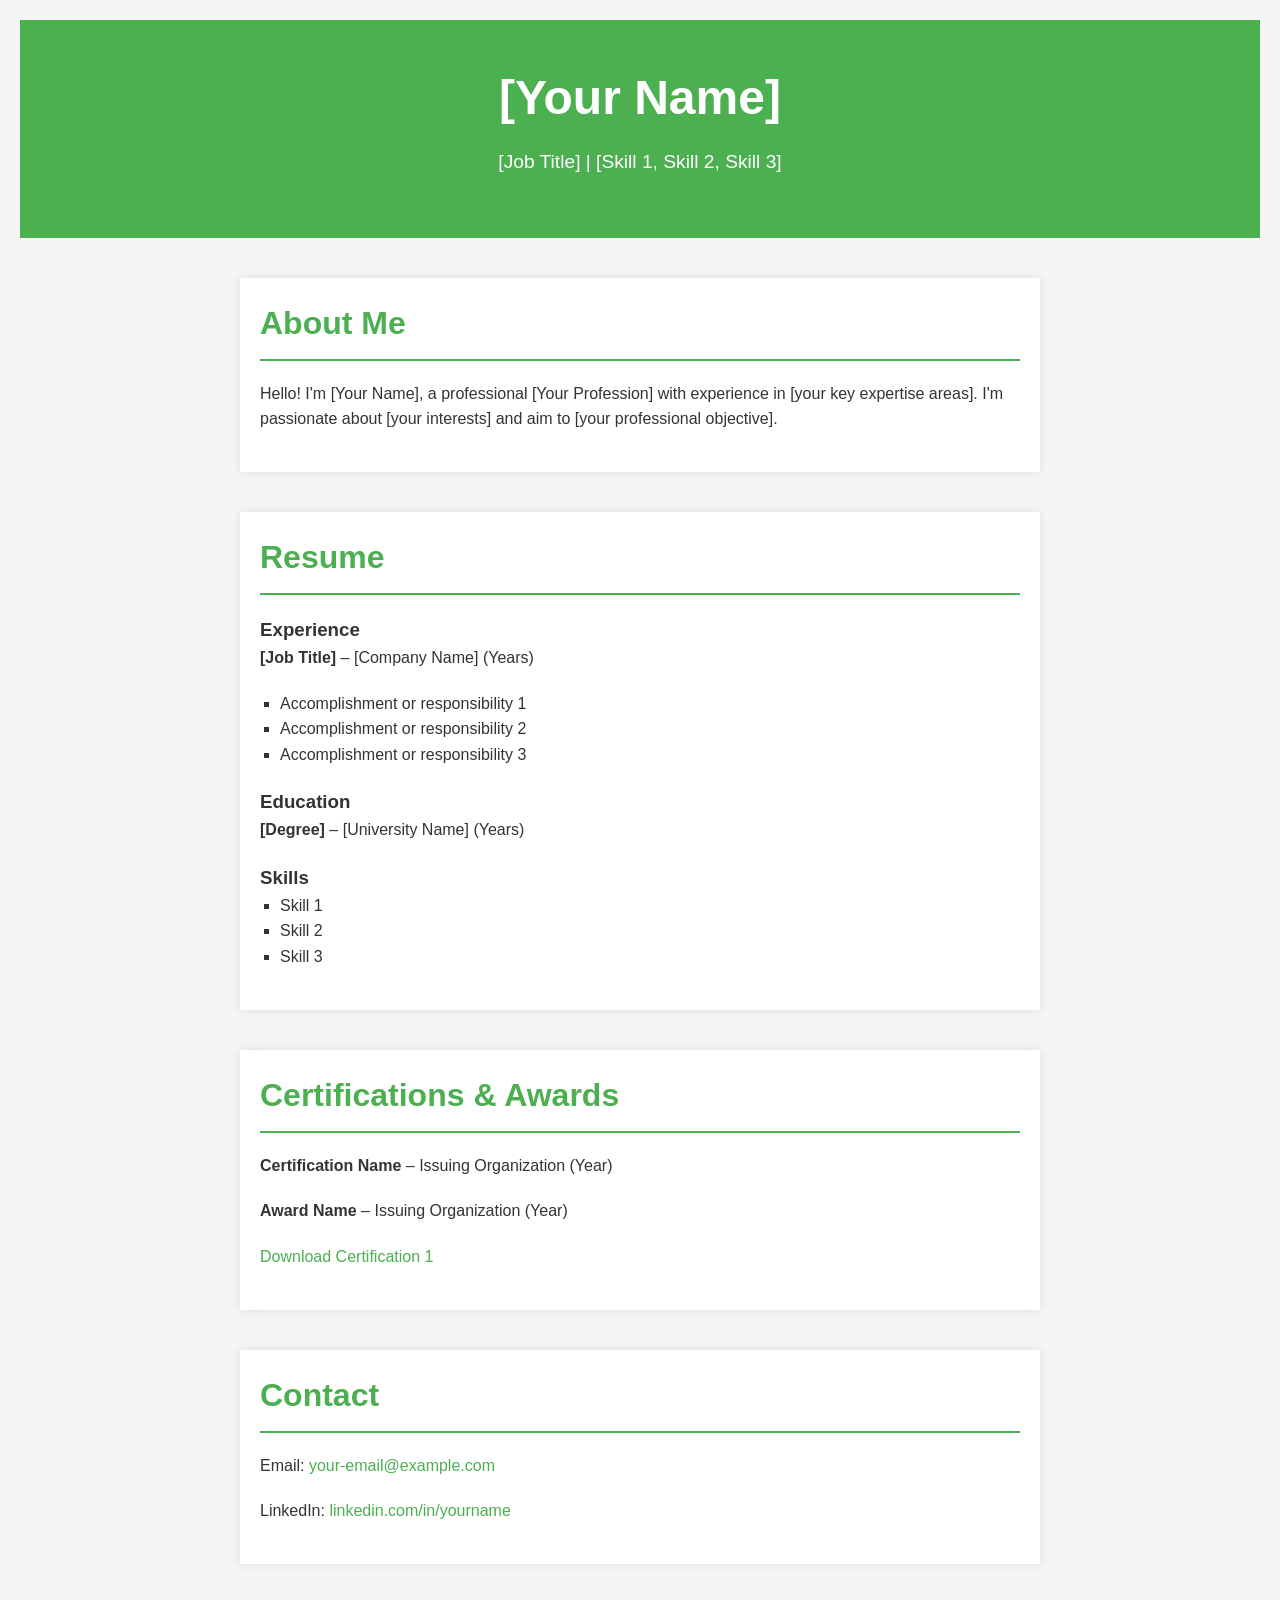
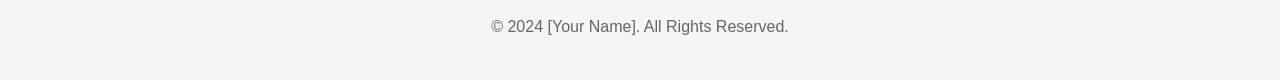
==== main.html @ 75dd0ec6 "Rename Main.html to main.html" ====
<!DOCTYPE html>
<html lang="en">
<head>
    <meta charset="UTF-8">
    <meta name="viewport" content="width=device-width, initial-scale=1.0">
    <meta name="description" content="Professional Resume and Certifications of [Your Name]">
    <title>[Your Name] | Resume</title>
    <style>
        /* Basic Reset */
        * {
            margin: 0;
            padding: 0;
            box-sizing: border-box;
        }

        body {
            font-family: Arial, sans-serif;
            line-height: 1.6;
            color: #333;
            background-color: #f5f5f5;
            padding: 20px;
        }

        /* Header */
        header {
            text-align: center;
            background-color: #4CAF50;
            color: white;
            padding: 40px 0;
        }

        header h1 {
            font-size: 3em;
            margin-bottom: 10px;
        }

        header p {
            font-size: 1.2em;
        }

        /* Main content section styling */
        section {
            margin: 40px auto;
            max-width: 800px;
            background-color: white;
            padding: 20px;
            box-shadow: 0px 0px 10px rgba(0, 0, 0, 0.1);
        }

        h2 {
            font-size: 2em;
            color: #4CAF50;
            margin-bottom: 20px;
            border-bottom: 2px solid #4CAF50;
            padding-bottom: 10px;
        }

        p, ul {
            margin-bottom: 20px;
        }

        ul {
            list-style-type: square;
            margin-left: 20px;
        }

        a {
            color: #4CAF50;
            text-decoration: none;
        }

        a:hover {
            text-decoration: underline;
        }

        /* Footer */
        footer {
            text-align: center;
            margin-top: 50px;
            color: #666;
        }

    </style>
</head>
<body>

    <!-- Header Section -->
    <header>
        <h1>[Your Name]</h1>
        <p>[Job Title] | [Skill 1, Skill 2, Skill 3]</p>
    </header>

    <!-- About Me Section -->
    <section id="about">
        <h2>About Me</h2>
        <p>Hello! I'm [Your Name], a professional [Your Profession] with experience in [your key expertise areas]. I'm passionate about [your interests] and aim to [your professional objective].</p>
    </section>

    <!-- Resume Section -->
    <section id="resume">
        <h2>Resume</h2>
        <h3>Experience</h3>
        <p><strong>[Job Title]</strong> – [Company Name] (Years)</p>
        <ul>
            <li>Accomplishment or responsibility 1</li>
            <li>Accomplishment or responsibility 2</li>
            <li>Accomplishment or responsibility 3</li>
        </ul>

        <h3>Education</h3>
        <p><strong>[Degree]</strong> – [University Name] (Years)</p>

        <h3>Skills</h3>
        <ul>
            <li>Skill 1</li>
            <li>Skill 2</li>
            <li>Skill 3</li>
        </ul>
    </section>

    <!-- Certifications Section -->
    <section id="certifications">
        <h2>Certifications & Awards</h2>
        <p><strong>Certification Name</strong> – Issuing Organization (Year)</p>
        <p><strong>Award Name</strong> – Issuing Organization (Year)</p>
        <p><a href="certification1.pdf" download>Download Certification 1</a></p>
    </section>

    <!-- Contact Section -->
    <section id="contact">
        <h2>Contact</h2>
        <p>Email: <a href="mailto:your-email@example.com">your-email@example.com</a></p>
        <p>LinkedIn: <a href="https://www.linkedin.com/in/yourname" target="_blank">linkedin.com/in/yourname</a></p>
    </section>

    <!-- Footer -->
    <footer>
        <p>&copy; 2024 [Your Name]. All Rights Reserved.</p>
    </footer>

</body>
</html>
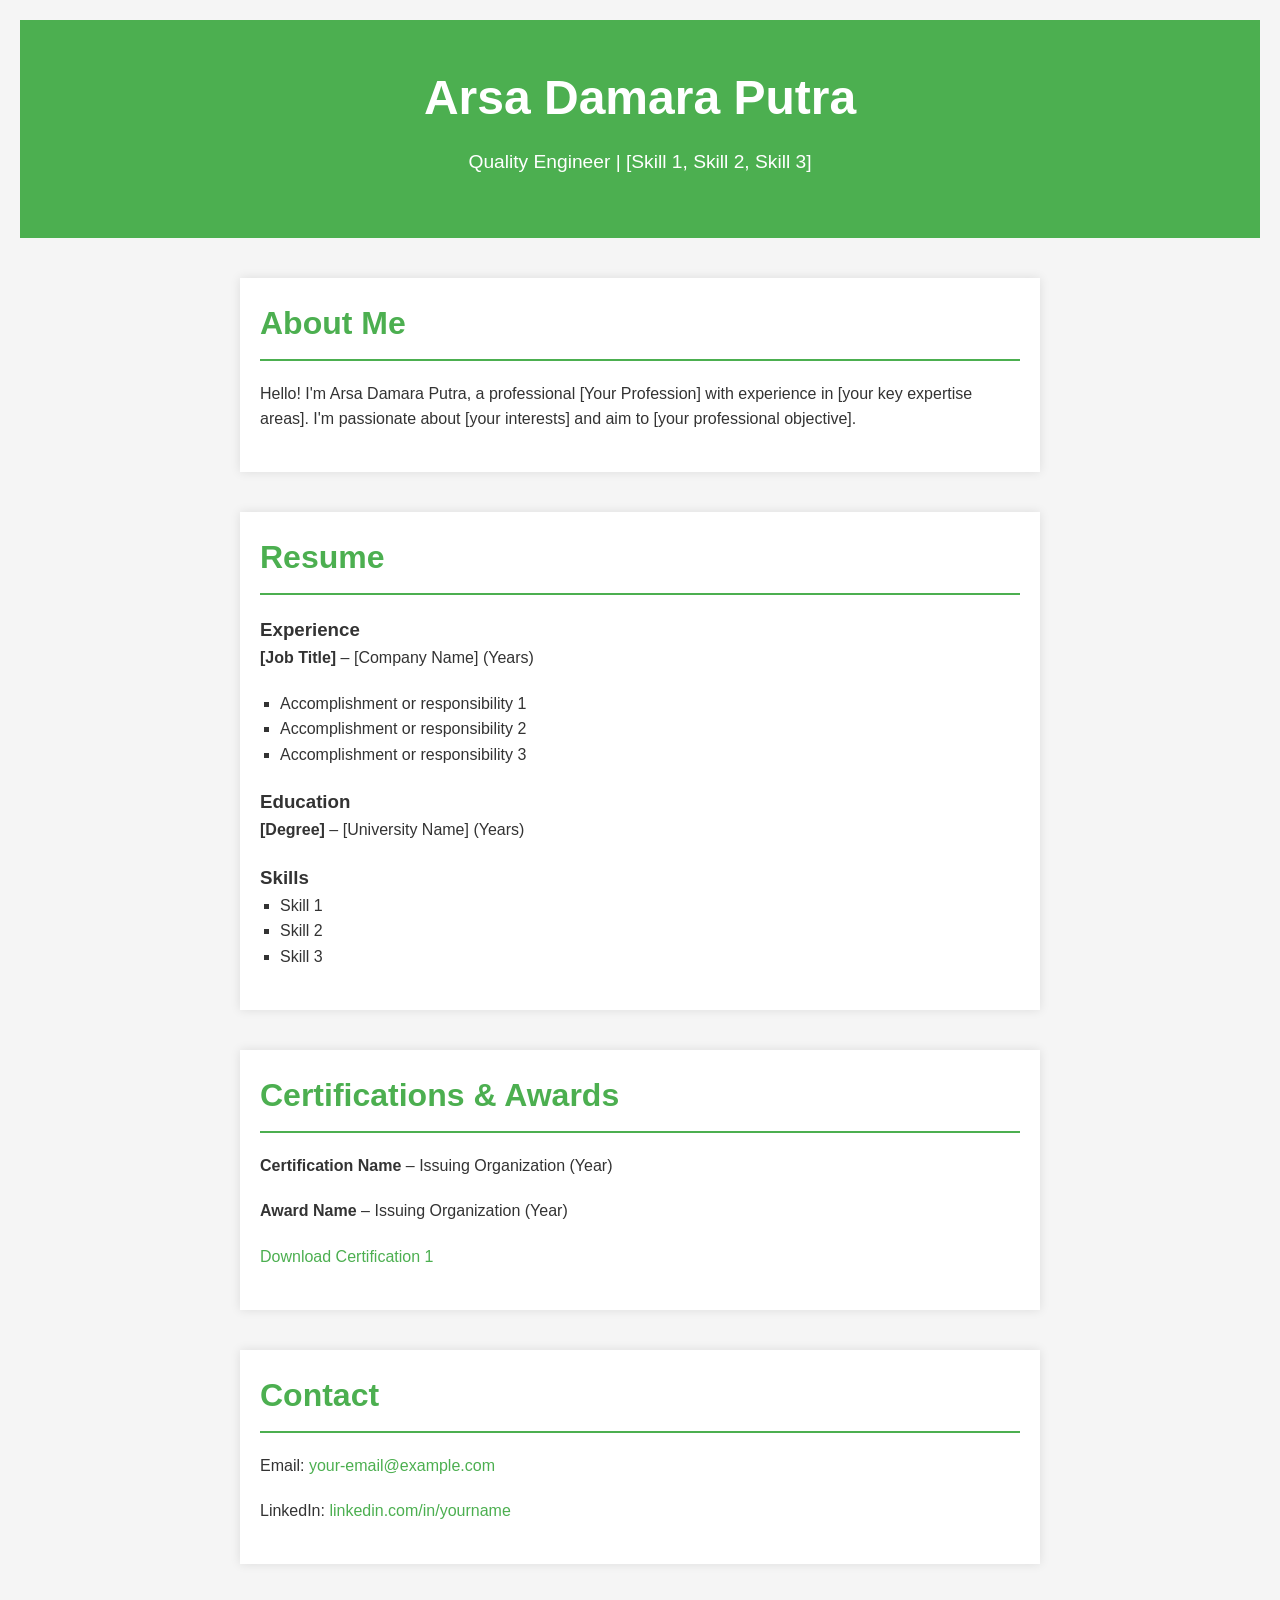
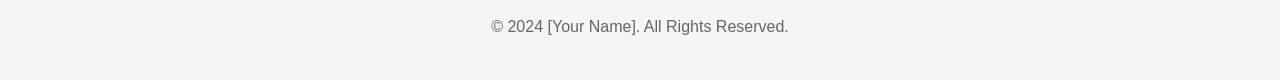
==== commit 3411e0d7: "Update main.html" ====
--- a/main.html
+++ b/main.html
@@ -3,7 +3,7 @@
 <head>
     <meta charset="UTF-8">
     <meta name="viewport" content="width=device-width, initial-scale=1.0">
-    <meta name="description" content="Professional Resume and Certifications of [Your Name]">
+    <meta name="description" content="Professional Resume and Certifications of Arsa Damara Putra">
     <title>[Your Name] | Resume</title>
     <style>
         /* Basic Reset */
@@ -86,14 +86,14 @@
 
     <!-- Header Section -->
     <header>
-        <h1>[Your Name]</h1>
-        <p>[Job Title] | [Skill 1, Skill 2, Skill 3]</p>
+        <h1>Arsa Damara Putra</h1>
+        <p>Quality Engineer | [Skill 1, Skill 2, Skill 3]</p>
     </header>
 
     <!-- About Me Section -->
     <section id="about">
         <h2>About Me</h2>
-        <p>Hello! I'm [Your Name], a professional [Your Profession] with experience in [your key expertise areas]. I'm passionate about [your interests] and aim to [your professional objective].</p>
+        <p>Hello! I'm Arsa Damara Putra, a professional [Your Profession] with experience in [your key expertise areas]. I'm passionate about [your interests] and aim to [your professional objective].</p>
     </section>
 
     <!-- Resume Section -->
